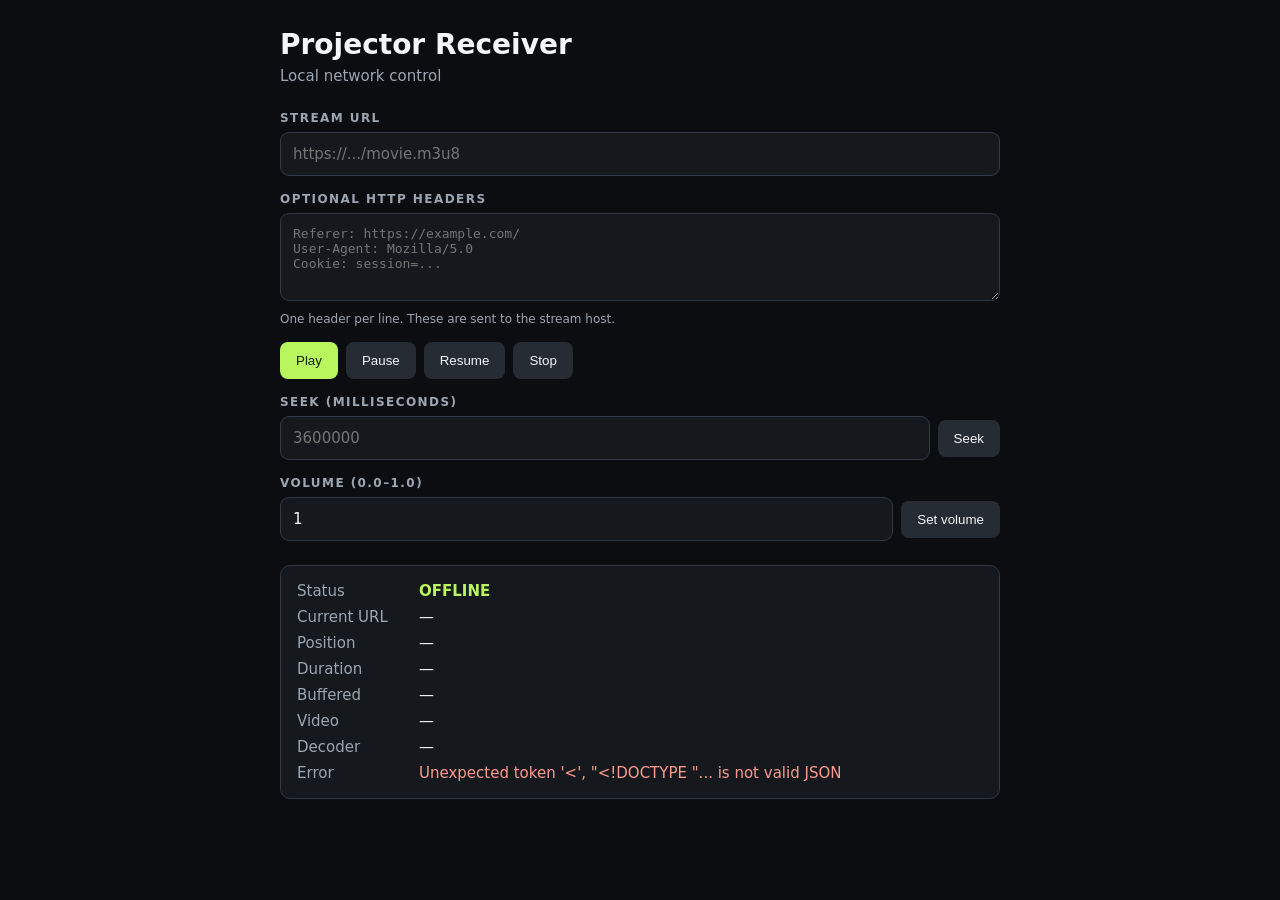
==== app/src/main/assets/index.html @ d4416fe9 "initial" ====
<!doctype html>
<html lang="en">
<head>
  <meta charset="utf-8">
  <meta name="viewport" content="width=device-width,initial-scale=1">
  <title>Projector Receiver</title>
  <style>
    :root { color-scheme: dark; --bg:#0b0d10; --panel:#15191e; --line:#313a44; --text:#f3f5f7; --muted:#9ca6b2; --accent:#b9f55d; }
    * { box-sizing:border-box; }
    body { margin:0; padding:28px 16px 48px; background:var(--bg); color:var(--text); font:15px system-ui,-apple-system,Segoe UI,sans-serif; }
    main { width:min(720px,100%); margin:auto; }
    h1 { margin:0 0 6px; font-size:28px; }
    .lede { margin:0 0 26px; color:var(--muted); }
    label { display:block; margin:16px 0 7px; color:var(--muted); font-size:12px; font-weight:700; letter-spacing:.12em; }
    input, textarea { width:100%; border:1px solid var(--line); border-radius:9px; background:var(--panel); color:var(--text); padding:12px; font:inherit; }
    input:focus, textarea:focus { outline:2px solid var(--accent); outline-offset:1px; }
    textarea { min-height:88px; resize:vertical; font-family:ui-monospace,SFMono-Regular,Consolas,monospace; font-size:13px; }
    button { border:0; border-radius:8px; padding:11px 16px; background:var(--accent); color:#152008; cursor:pointer; font:600 14px inherit; }
    button.secondary { background:#252c34; color:var(--text); }
    button:active { transform:translateY(1px); }
    .actions, .row { display:flex; flex-wrap:wrap; gap:8px; align-items:center; }
    .row input { flex:1 1 180px; width:auto; }
    .panel { margin-top:24px; padding:16px; border:1px solid var(--line); border-radius:10px; background:var(--panel); }
    dl { display:grid; grid-template-columns:110px 1fr; gap:8px 12px; margin:0; }
    dt { color:var(--muted); } dd { margin:0; overflow-wrap:anywhere; }
    #state { color:var(--accent); font-weight:700; text-transform:uppercase; }
    #error { color:#ff9a8c; }
    .hint { color:var(--muted); font-size:12px; margin:7px 0 0; }
  </style>
</head>
<body>
<main>
  <h1>Projector Receiver</h1>
  <p class="lede">Local network control</p>

  <label for="url">STREAM URL</label>
  <input id="url" type="url" spellcheck="false" placeholder="https://.../movie.m3u8">

  <label for="headers">OPTIONAL HTTP HEADERS</label>
  <textarea id="headers" spellcheck="false" placeholder="Referer: https://example.com/&#10;User-Agent: Mozilla/5.0&#10;Cookie: session=..."></textarea>
  <p class="hint">One header per line. These are sent to the stream host.</p>

  <div class="actions" style="margin-top:16px">
    <button onclick="play()">Play</button>
    <button class="secondary" onclick="command('/pause')">Pause</button>
    <button class="secondary" onclick="command('/resume')">Resume</button>
    <button class="secondary" onclick="command('/stop')">Stop</button>
  </div>

  <label for="seek">SEEK (MILLISECONDS)</label>
  <div class="row">
    <input id="seek" type="number" min="0" step="1000" placeholder="3600000">
    <button class="secondary" onclick="seek()">Seek</button>
  </div>

  <label for="volume">VOLUME (0.0–1.0)</label>
  <div class="row">
    <input id="volume" type="number" min="0" max="1" step="0.05" value="1">
    <button class="secondary" onclick="setVolume()">Set volume</button>
  </div>

  <section class="panel">
    <dl>
      <dt>Status</dt><dd id="state">Connecting…</dd>
      <dt>Current URL</dt><dd id="currentUrl">—</dd>
      <dt>Position</dt><dd id="position">—</dd>
      <dt>Duration</dt><dd id="duration">—</dd>
      <dt>Buffered</dt><dd id="buffered">—</dd>
      <dt>Video</dt><dd id="video">—</dd>
      <dt>Decoder</dt><dd id="decoder">—</dd>
      <dt>Error</dt><dd id="error">—</dd>
    </dl>
  </section>
</main>
<script>
  const $ = id => document.getElementById(id);
  function parseHeaders() {
    const result = {};
    $('headers').value.split(/\r?\n/).forEach(line => {
      const split = line.indexOf(':');
      if (split > 0) result[line.slice(0, split).trim()] = line.slice(split + 1).trim();
    });
    return result;
  }
  async function request(path, body) {
    const options = { method:'POST', headers:{'Content-Type':'application/json'} };
    if (body) options.body = JSON.stringify(body);
    const response = await fetch(path, options);
    if (!response.ok) throw new Error((await response.text()) || response.statusText);
    await refresh();
  }
  function command(path) { request(path).catch(showError); }
  function play() { request('/play', {url:$('url').value, headers:parseHeaders()}).catch(showError); }
  function seek() { request('/seek', {positionMs:Number($('seek').value)}).catch(showError); }
  function setVolume() { request('/volume', {volume:Number($('volume').value)}).catch(showError); }
  function showError(error) { $('error').textContent = error.message || error; }
  function time(ms) {
    if (!Number.isFinite(ms) || ms < 0) return '—';
    const seconds = Math.floor(ms / 1000), h = Math.floor(seconds / 3600), m = Math.floor(seconds % 3600 / 60), s = seconds % 60;
    return (h ? h + ':' : '') + String(m).padStart(h ? 2 : 1, '0') + ':' + String(s).padStart(2, '0') + ' (' + ms + ' ms)';
  }
  async function refresh() {
    try {
      const response = await fetch('/status', {cache:'no-store'});
      const status = await response.json();
      $('state').textContent = status.state || 'unknown';
      $('currentUrl').textContent = status.url || '—';
      $('position').textContent = time(status.positionMs);
      $('duration').textContent = time(status.durationMs);
      $('buffered').textContent = time(status.bufferedMs);
      $('video').textContent = status.videoWidth ? status.videoWidth + ' × ' + status.videoHeight : '—';
      $('decoder').textContent = status.decoder || '—';
      $('error').textContent = status.error || '—';
      if (status.url && !$('url').value) $('url').value = status.url;
    } catch (error) { $('state').textContent = 'offline'; showError(error); }
  }
  refresh();
  setInterval(refresh, 1500);
</script>
</body>
</html>
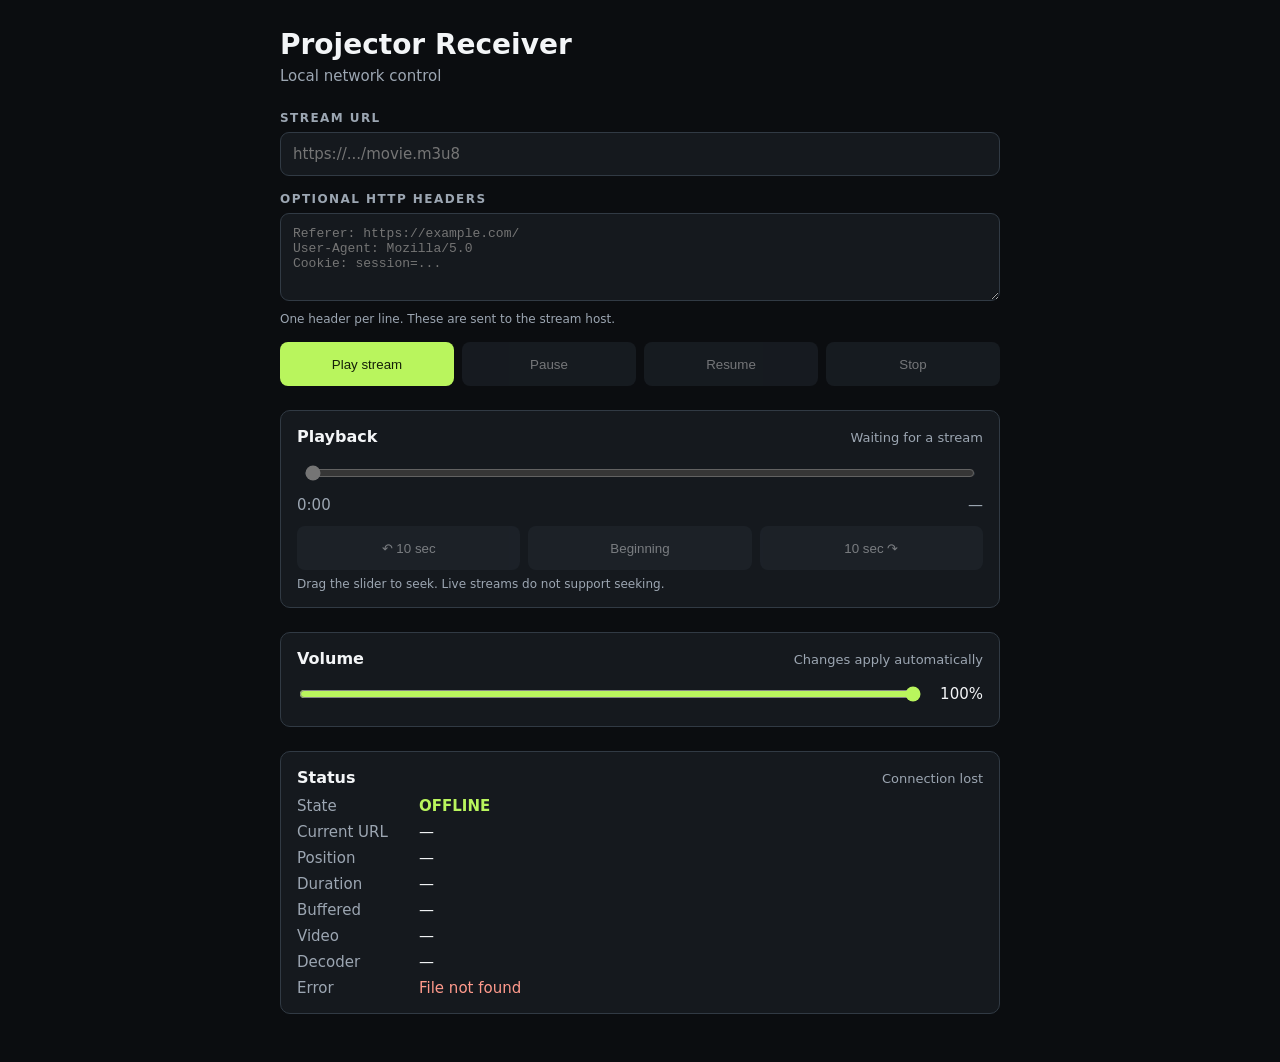
==== commit ca697bcd: "update controls" ====
--- a/app/src/main/assets/index.html
+++ b/app/src/main/assets/index.html
@@ -5,7 +5,7 @@
   <meta name="viewport" content="width=device-width,initial-scale=1">
   <title>Projector Receiver</title>
   <style>
-    :root { color-scheme: dark; --bg:#0b0d10; --panel:#15191e; --line:#313a44; --text:#f3f5f7; --muted:#9ca6b2; --accent:#b9f55d; }
+    :root { color-scheme: dark; --bg:#0b0d10; --panel:#15191e; --panel-strong:#1d232a; --line:#313a44; --text:#f3f5f7; --muted:#9ca6b2; --accent:#b9f55d; --danger:#ff9a8c; }
     * { box-sizing:border-box; }
     body { margin:0; padding:28px 16px 48px; background:var(--bg); color:var(--text); font:15px system-ui,-apple-system,Segoe UI,sans-serif; }
     main { width:min(720px,100%); margin:auto; }
@@ -15,17 +15,46 @@
     input, textarea { width:100%; border:1px solid var(--line); border-radius:9px; background:var(--panel); color:var(--text); padding:12px; font:inherit; }
     input:focus, textarea:focus { outline:2px solid var(--accent); outline-offset:1px; }
     textarea { min-height:88px; resize:vertical; font-family:ui-monospace,SFMono-Regular,Consolas,monospace; font-size:13px; }
-    button { border:0; border-radius:8px; padding:11px 16px; background:var(--accent); color:#152008; cursor:pointer; font:600 14px inherit; }
+    button { min-height:44px; border:0; border-radius:8px; padding:11px 16px; background:var(--accent); color:#152008; cursor:pointer; font:600 14px inherit; transition:filter .15s,opacity .15s,transform .05s; }
     button.secondary { background:#252c34; color:var(--text); }
+    button:hover { filter:brightness(1.12); }
     button:active { transform:translateY(1px); }
-    .actions, .row { display:flex; flex-wrap:wrap; gap:8px; align-items:center; }
-    .row input { flex:1 1 180px; width:auto; }
+    button:disabled { cursor:not-allowed; opacity:.45; filter:none; }
+    .actions { display:flex; flex-wrap:wrap; gap:8px; align-items:center; }
+    .actions button { flex:1 1 120px; }
+    .compact-actions { margin-top:12px; }
+    .compact-actions button { flex:1 1 110px; }
     .panel { margin-top:24px; padding:16px; border:1px solid var(--line); border-radius:10px; background:var(--panel); }
+    .section-heading { display:flex; align-items:baseline; justify-content:space-between; gap:16px; margin-bottom:10px; }
+    .section-heading strong { font-size:16px; }
+    .section-heading span { color:var(--muted); font-size:13px; }
+    .timeline { position:relative; min-height:34px; padding:0 8px; }
+    .timeline progress { position:absolute; left:8px; top:15px; width:calc(100% - 16px); height:5px; border:0; border-radius:5px; overflow:hidden; pointer-events:none; }
+    .timeline progress::-webkit-progress-bar { background:#2a323b; border-radius:5px; }
+    .timeline progress::-webkit-progress-value { background:var(--muted); border-radius:5px; }
+    .timeline progress::-moz-progress-bar { background:var(--muted); border-radius:5px; }
+    .timeline #playedProgress { z-index:1; }
+    .timeline #playedProgress::-webkit-progress-bar { background:transparent; }
+    .timeline #playedProgress::-webkit-progress-value { background:var(--accent); }
+    .timeline #playedProgress::-moz-progress-bar { background:var(--accent); }
+    .timeline input[type=range] { position:relative; z-index:2; width:100%; height:34px; margin:0; padding:0; border:0; outline:0; background:transparent; accent-color:var(--accent); }
+    .timeline input[type=range]:focus { outline:2px solid var(--accent); outline-offset:2px; border-radius:5px; }
+    .timeline input[type=range]::-webkit-slider-runnable-track { height:5px; background:transparent; }
+    .timeline input[type=range]::-webkit-slider-thumb { width:18px; height:18px; margin-top:-6px; border:2px solid var(--accent); border-radius:50%; background:var(--panel-strong); -webkit-appearance:none; }
+    .time-row { display:flex; justify-content:space-between; margin-top:2px; color:var(--muted); font-variant-numeric:tabular-nums; }
+    .volume-row { display:flex; align-items:center; gap:12px; }
+    .volume-row input[type=range] { flex:1; width:auto; height:28px; padding:0; border:0; background:transparent; accent-color:var(--accent); }
+    .volume-row output { min-width:48px; color:var(--text); text-align:right; font-variant-numeric:tabular-nums; }
     dl { display:grid; grid-template-columns:110px 1fr; gap:8px 12px; margin:0; }
     dt { color:var(--muted); } dd { margin:0; overflow-wrap:anywhere; }
     #state { color:var(--accent); font-weight:700; text-transform:uppercase; }
-    #error { color:#ff9a8c; }
+    #error { color:var(--danger); }
     .hint { color:var(--muted); font-size:12px; margin:7px 0 0; }
+    @media (max-width:480px) {
+      body { padding-top:20px; }
+      .panel { padding:14px; }
+      dl { grid-template-columns:92px 1fr; }
+    }
   </style>
 </head>
 <body>
@@ -41,27 +70,52 @@
   <p class="hint">One header per line. These are sent to the stream host.</p>
 
   <div class="actions" style="margin-top:16px">
-    <button onclick="play()">Play</button>
-    <button class="secondary" onclick="command('/pause')">Pause</button>
-    <button class="secondary" onclick="command('/resume')">Resume</button>
-    <button class="secondary" onclick="command('/stop')">Stop</button>
+    <button id="playButton" onclick="playStream()">Play stream</button>
+    <button id="pauseButton" class="secondary" onclick="sendRequest('/pause')" disabled>Pause</button>
+    <button id="resumeButton" class="secondary" onclick="sendRequest('/resume')" disabled>Resume</button>
+    <button id="stopButton" class="secondary" onclick="sendRequest('/stop')" disabled>Stop</button>
   </div>
 
-  <label for="seek">SEEK (MILLISECONDS)</label>
-  <div class="row">
-    <input id="seek" type="number" min="0" step="1000" placeholder="3600000">
-    <button class="secondary" onclick="seek()">Seek</button>
-  </div>
-
-  <label for="volume">VOLUME (0.0–1.0)</label>
-  <div class="row">
-    <input id="volume" type="number" min="0" max="1" step="0.05" value="1">
-    <button class="secondary" onclick="setVolume()">Set volume</button>
-  </div>
-
   <section class="panel">
+    <div class="section-heading">
+      <strong>Playback</strong>
+      <span id="seekHint">Waiting for a stream</span>
+    </div>
+    <div class="timeline">
+      <progress id="bufferedProgress" max="1" value="0" aria-label="Buffered progress"></progress>
+      <progress id="playedProgress" max="1" value="0" aria-label="Played progress"></progress>
+      <input id="seekBar" type="range" min="0" max="0" value="0" step="1000" aria-label="Seek position" disabled>
+    </div>
+    <div class="time-row">
+      <span id="positionTime">0:00</span>
+      <span id="durationTime">—</span>
+    </div>
+    <div class="actions compact-actions">
+      <button id="backButton" class="secondary" onclick="skipBy(-10000)" disabled>↶ 10 sec</button>
+      <button id="beginButton" class="secondary" onclick="seekTo(0)" disabled>Beginning</button>
+      <button id="forwardButton" class="secondary" onclick="skipBy(10000)" disabled>10 sec ↷</button>
+    </div>
+    <p class="hint">Drag the slider to seek. Live streams do not support seeking.</p>
+  </section>
+
+  <section class="panel">
+    <div class="section-heading">
+      <strong>Volume</strong>
+      <span>Changes apply automatically</span>
+    </div>
+    <div class="volume-row">
+      <input id="volume" type="range" min="0" max="1" step="0.01" value="1" aria-label="Volume" oninput="previewVolume()">
+      <output id="volumeValue" for="volume">100%</output>
+    </div>
+  </section>
+
+  <section class="panel">
+    <div class="section-heading">
+      <strong>Status</strong>
+      <span id="refreshState">Updating automatically</span>
+    </div>
     <dl>
-      <dt>Status</dt><dd id="state">Connecting…</dd>
+      <dt>State</dt><dd id="state">Connecting…</dd>
       <dt>Current URL</dt><dd id="currentUrl">—</dd>
       <dt>Position</dt><dd id="position">—</dd>
       <dt>Duration</dt><dd id="duration">—</dd>
@@ -74,6 +128,10 @@
 </main>
 <script>
   const $ = id => document.getElementById(id);
+  let latestStatus = null;
+  let userIsSeeking = false;
+  let volumeTimer = null;
+
   function parseHeaders() {
     const result = {};
     $('headers').value.split(/\r?\n/).forEach(line => {
@@ -82,38 +140,112 @@
     });
     return result;
   }
-  async function request(path, body) {
-    const options = { method:'POST', headers:{'Content-Type':'application/json'} };
-    if (body) options.body = JSON.stringify(body);
-    const response = await fetch(path, options);
-    if (!response.ok) throw new Error((await response.text()) || response.statusText);
-    await refresh();
-  }
-  function command(path) { request(path).catch(showError); }
-  function play() { request('/play', {url:$('url').value, headers:parseHeaders()}).catch(showError); }
-  function seek() { request('/seek', {positionMs:Number($('seek').value)}).catch(showError); }
-  function setVolume() { request('/volume', {volume:Number($('volume').value)}).catch(showError); }
+  async function sendRequest(path, body) {
+    try {
+      const options = { method:'POST', headers:{'Content-Type':'application/json'} };
+      if (body) options.body = JSON.stringify(body);
+      const response = await fetch(path, options);
+      if (!response.ok) throw new Error((await response.text()) || response.statusText);
+      await refresh();
+    } catch (error) {
+      showError(error);
+    }
+  }
+
+  function playStream() {
+    sendRequest('/play', {url:$('url').value.trim(), headers:parseHeaders()});
+  }
+
+  function seekTo(positionMs) {
+    const duration = Number(latestStatus && latestStatus.durationMs);
+    const max = Number.isFinite(duration) && duration > 0 ? duration : Number.MAX_SAFE_INTEGER;
+    const position = Math.max(0, Math.min(Math.round(Number(positionMs)), max));
+    if (!Number.isFinite(position)) return;
+    userIsSeeking = false;
+    sendRequest('/seek', {positionMs:position});
+  }
+
+  function skipBy(offsetMs) {
+    if (!latestStatus || Number(latestStatus.durationMs) <= 0) return;
+    seekTo(Number(latestStatus.positionMs || 0) + offsetMs);
+  }
+
+  function previewVolume() {
+    const volume = Number($('volume').value);
+    $('volumeValue').textContent = Math.round(volume * 100) + '%';
+    clearTimeout(volumeTimer);
+    volumeTimer = setTimeout(() => {
+      sendRequest('/volume', {volume:volume});
+    }, 180);
+  }
+
   function showError(error) { $('error').textContent = error.message || error; }
-  function time(ms) {
+  function formatTime(ms) {
     if (!Number.isFinite(ms) || ms < 0) return '—';
     const seconds = Math.floor(ms / 1000), h = Math.floor(seconds / 3600), m = Math.floor(seconds % 3600 / 60), s = seconds % 60;
-    return (h ? h + ':' : '') + String(m).padStart(h ? 2 : 1, '0') + ':' + String(s).padStart(2, '0') + ' (' + ms + ' ms)';
-  }
+    return (h ? h + ':' + String(m).padStart(2, '0') : m) + ':' + String(s).padStart(2, '0');
+  }
+
+  function ratio(value, total) {
+    if (!Number.isFinite(value) || !Number.isFinite(total) || total <= 0) return 0;
+    return Math.max(0, Math.min(1, value / total));
+  }
+
+  function setPlaybackControls(enabled) {
+    ['pauseButton','resumeButton','stopButton'].forEach(id => $(id).disabled = !enabled);
+  }
+
+  function setSeekControls(enabled) {
+    ['seekBar','backButton','beginButton','forwardButton'].forEach(id => $(id).disabled = !enabled);
+  }
+
   async function refresh() {
     try {
       const response = await fetch('/status', {cache:'no-store'});
+      if (!response.ok) throw new Error(response.statusText);
       const status = await response.json();
+      latestStatus = status;
+      const positionMs = Number(status.positionMs);
+      const durationMs = Number(status.durationMs);
+      const bufferedMs = Number(status.bufferedMs);
+      const hasDuration = Number.isFinite(durationMs) && durationMs > 0;
       $('state').textContent = status.state || 'unknown';
       $('currentUrl').textContent = status.url || '—';
-      $('position').textContent = time(status.positionMs);
-      $('duration').textContent = time(status.durationMs);
-      $('buffered').textContent = time(status.bufferedMs);
+      $('position').textContent = formatTime(positionMs);
+      $('duration').textContent = hasDuration ? formatTime(durationMs) : 'Live / unknown';
+      $('buffered').textContent = formatTime(bufferedMs);
       $('video').textContent = status.videoWidth ? status.videoWidth + ' × ' + status.videoHeight : '—';
       $('decoder').textContent = status.decoder || '—';
       $('error').textContent = status.error || '—';
+      $('positionTime').textContent = formatTime(positionMs);
+      $('durationTime').textContent = hasDuration ? formatTime(durationMs) : 'LIVE';
+      $('seekHint').textContent = hasDuration ? 'Drag to seek' : 'Live stream';
+      $('bufferedProgress').value = ratio(bufferedMs, durationMs);
+      $('playedProgress').value = ratio(positionMs, durationMs);
+      if (hasDuration) {
+        $('seekBar').max = durationMs;
+        if (!userIsSeeking) $('seekBar').value = Math.min(Math.max(positionMs, 0), durationMs);
+      } else {
+        $('seekBar').value = 0;
+        $('seekBar').max = 0;
+      }
+      setPlaybackControls(Boolean(status.url) && status.state !== 'idle');
+      setSeekControls(hasDuration);
       if (status.url && !$('url').value) $('url').value = status.url;
-    } catch (error) { $('state').textContent = 'offline'; showError(error); }
-  }
+      $('refreshState').textContent = 'Updated just now';
+    } catch (error) {
+      $('state').textContent = 'offline';
+      $('refreshState').textContent = 'Connection lost';
+      showError(error);
+    }
+  }
+
+  $('seekBar').addEventListener('input', () => {
+    userIsSeeking = true;
+    $('positionTime').textContent = formatTime(Number($('seekBar').value));
+  });
+  $('seekBar').addEventListener('change', () => seekTo(Number($('seekBar').value)));
+  $('volumeValue').textContent = Math.round(Number($('volume').value) * 100) + '%';
   refresh();
   setInterval(refresh, 1500);
 </script>
